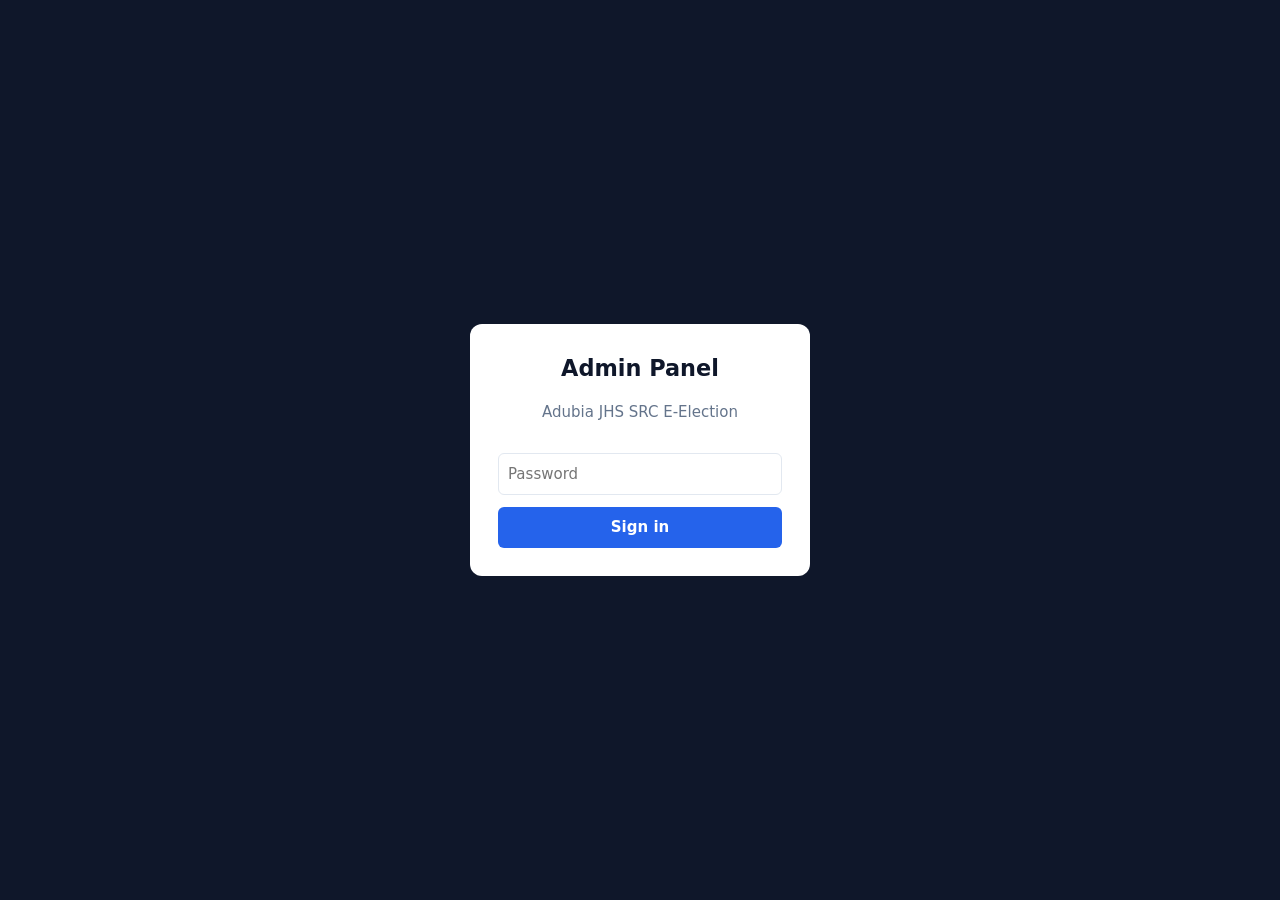
==== admin.html @ fd991176 "Add files via upload" ====
<!DOCTYPE html>
<html lang="en">
<head>
<meta charset="utf-8">
<meta name="viewport" content="width=device-width, initial-scale=1, viewport-fit=cover">
<title>Admin – Adubia JHS E-Election</title>
<link rel="stylesheet" href="admin.css">
</head>
<body>
<div id="root"></div>
<script src="data.js"></script>
<script src="admin.js"></script>
</body>
</html>
---- admin.css ----
/* ADMIN PAGE – professional dashboard with sidebar */
:root{--side:#0f172a;--bg:#eef1f6;--card:#fff;--ink:#0f172a;--mut:#64748b;--pri:#2563eb;--ok:#16a34a;--bad:#ef4444;--bd:#e2e8f0}
*{box-sizing:border-box}html,body{margin:0}
body{background:var(--bg);color:var(--ink);font:15px/1.5 system-ui,"Segoe UI",Roboto,sans-serif}
.wrap{display:flex;min-height:100vh}
aside{width:230px;background:var(--side);color:#cbd5e1;padding:20px 12px;display:flex;flex-direction:column;gap:4px;flex:none}
.brand{color:#fff;font-weight:700;font-size:1.1rem;padding:6px 10px 18px}.brand small{display:block;color:#64748b;font-weight:400}
aside button{background:none;border:0;color:inherit;text-align:left;padding:11px 12px;border-radius:8px;font:inherit;cursor:pointer}
aside button:hover{background:#1e293b}aside button.on{background:var(--pri);color:#fff}
aside .sp{flex:1}
section.main{flex:1;padding:22px;min-width:0;max-width:1100px}
h1{margin:0 0 16px;font-size:1.4rem}h3{margin:0 0 12px}
.stats{display:grid;grid-template-columns:repeat(auto-fit,minmax(150px,1fr));gap:12px;margin-bottom:16px}
.stat{background:var(--card);border-radius:10px;padding:14px;border-left:5px solid var(--pri)}
.stat b{display:block;font-size:1.7rem}.stat span{color:var(--mut);font-size:.85rem}
.panel{background:var(--card);border-radius:10px;padding:16px;margin-bottom:16px;box-shadow:0 1px 3px rgba(0,0,0,.06)}
.mut{color:var(--mut)}
.cols{display:flex;gap:18px;align-items:flex-end;overflow-x:auto;padding-bottom:6px}
.col{display:flex;flex-direction:column;align-items:center;min-width:92px;text-align:center;gap:4px}
.colbar{height:170px;width:46px;background:#f1f5f9;border-radius:8px;display:flex;align-items:flex-end;overflow:hidden}
.colbar i{display:block;width:100%;min-height:3px;border-radius:8px 8px 0 0;transition:height .4s}
i.ok{background:var(--ok)}i.bad{background:var(--bad)}
.cn{font-weight:700;font-size:1.1rem}.cl{font-size:.82rem;font-weight:600}
.tag{font-size:.7rem;color:#fff;padding:1px 8px;border-radius:10px}.tag.ok{background:var(--ok)}.tag.bad{background:var(--bad)}.tag.na{background:#94a3b8}
.av{width:44px;height:44px;border-radius:50%;object-fit:cover;background:var(--pri);color:#fff;display:flex;align-items:center;justify-content:center;font-weight:700}
.grid2{display:grid;grid-template-columns:repeat(auto-fit,minmax(200px,1fr));gap:12px}
label{display:block;font-weight:600;margin:8px 0 3px;font-size:.88rem}
input,select{width:100%;padding:9px;border:1px solid var(--bd);border-radius:6px;font:inherit}
.btn{background:var(--pri);color:#fff;border:0;padding:9px 16px;border-radius:6px;font:inherit;font-weight:600;cursor:pointer;margin-top:12px}
.btn.red{background:var(--bad)}.btn.ok{background:var(--ok)}.btn.sm{padding:5px 10px;margin:0;font-size:.82rem}
.err{color:var(--bad);margin-top:8px}
table{width:100%;border-collapse:collapse}th,td{padding:9px 8px;text-align:left;border-bottom:1px solid var(--bd)}
th{font-size:.8rem;color:var(--mut);text-transform:uppercase}.tw{overflow-x:auto}
.pill{padding:2px 10px;border-radius:12px;color:#fff;font-weight:600;font-size:.8rem}.pill.ok{background:var(--ok)}.pill.bad{background:var(--bad)}.pill.na{background:#94a3b8}
.bar{display:flex;align-items:center;gap:8px;margin:5px 0}.bar .t{flex:1;height:10px;background:#f1f5f9;border-radius:5px;overflow:hidden}.bar .t i{display:block;height:100%;background:var(--pri)}.bar span{min-width:110px;font-size:.85rem}
.lg{min-height:100vh;display:flex;align-items:center;justify-content:center;background:var(--side);padding:16px}
.lgbox{background:#fff;border-radius:12px;padding:28px;width:100%;max-width:340px;text-align:center}
.lgbox h1{margin-bottom:2px}.lgbox input{margin:14px 0 0}.lgbox .btn{width:100%}
@media(max-width:720px){.wrap{flex-direction:column}aside{width:100%;flex-direction:row;overflow-x:auto;padding:8px}.brand,.sp{display:none}aside button{white-space:nowrap}section.main{padding:14px}}
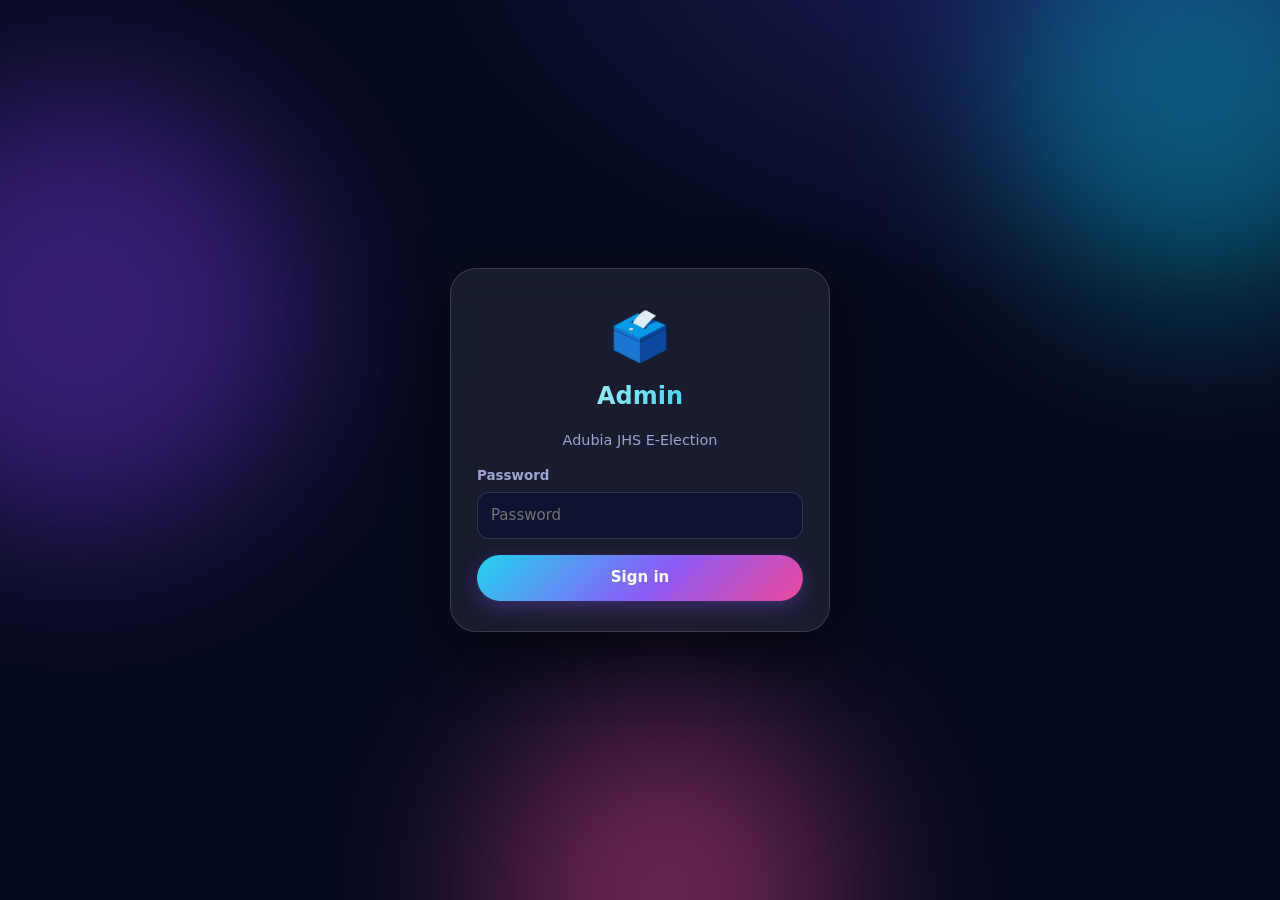
==== commit bd7f6531: "Add files via upload" ====
--- a/admin.html
+++ b/admin.html
@@ -1,14 +1,12 @@
 <!DOCTYPE html>
-<html lang="en">
-<head>
-<meta charset="utf-8">
+<html lang="en"><head><meta charset="utf-8">
 <meta name="viewport" content="width=device-width, initial-scale=1, viewport-fit=cover">
-<title>Admin – Adubia JHS E-Election</title>
-<link rel="stylesheet" href="admin.css">
-</head>
-<body>
+<meta name="theme-color" content="#070b1f">
+<title>Admin – Adubia JHS Election</title>
+<link rel="stylesheet" href="admin.css?v=3"></head>
+<body data-page="admin">
+<div class="bg"><span class="orb o1"></span><span class="orb o2"></span><span class="orb o3"></span></div>
 <div id="root"></div>
-<script src="data.js"></script>
-<script src="admin.js"></script>
-</body>
-</html>
+<script src="data.js?v=3"></script>
+<script src="admin.js?v=3"></script>
+</body></html>
--- a/admin.css
+++ b/admin.css
@@ -1,39 +1,93 @@
-/* ADMIN PAGE – professional dashboard with sidebar */
-:root{--side:#0f172a;--bg:#eef1f6;--card:#fff;--ink:#0f172a;--mut:#64748b;--pri:#2563eb;--ok:#16a34a;--bad:#ef4444;--bd:#e2e8f0}
+:root{--ink:#e9edff;--mut:#9aa6d1;--glass:rgba(255,255,255,.07);--line:rgba(255,255,255,.14);--c1:#22d3ee;--c2:#8b5cf6;--c3:#ec4899;--gold:#fbbf24;--ok:#34d399;--bad:#fb7185;--grad:linear-gradient(135deg,#22d3ee,#8b5cf6 55%,#ec4899)}
 *{box-sizing:border-box}html,body{margin:0}
-body{background:var(--bg);color:var(--ink);font:15px/1.5 system-ui,"Segoe UI",Roboto,sans-serif}
-.wrap{display:flex;min-height:100vh}
-aside{width:230px;background:var(--side);color:#cbd5e1;padding:20px 12px;display:flex;flex-direction:column;gap:4px;flex:none}
-.brand{color:#fff;font-weight:700;font-size:1.1rem;padding:6px 10px 18px}.brand small{display:block;color:#64748b;font-weight:400}
-aside button{background:none;border:0;color:inherit;text-align:left;padding:11px 12px;border-radius:8px;font:inherit;cursor:pointer}
-aside button:hover{background:#1e293b}aside button.on{background:var(--pri);color:#fff}
-aside .sp{flex:1}
-section.main{flex:1;padding:22px;min-width:0;max-width:1100px}
-h1{margin:0 0 16px;font-size:1.4rem}h3{margin:0 0 12px}
-.stats{display:grid;grid-template-columns:repeat(auto-fit,minmax(150px,1fr));gap:12px;margin-bottom:16px}
-.stat{background:var(--card);border-radius:10px;padding:14px;border-left:5px solid var(--pri)}
-.stat b{display:block;font-size:1.7rem}.stat span{color:var(--mut);font-size:.85rem}
-.panel{background:var(--card);border-radius:10px;padding:16px;margin-bottom:16px;box-shadow:0 1px 3px rgba(0,0,0,.06)}
-.mut{color:var(--mut)}
-.cols{display:flex;gap:18px;align-items:flex-end;overflow-x:auto;padding-bottom:6px}
-.col{display:flex;flex-direction:column;align-items:center;min-width:92px;text-align:center;gap:4px}
-.colbar{height:170px;width:46px;background:#f1f5f9;border-radius:8px;display:flex;align-items:flex-end;overflow:hidden}
-.colbar i{display:block;width:100%;min-height:3px;border-radius:8px 8px 0 0;transition:height .4s}
-i.ok{background:var(--ok)}i.bad{background:var(--bad)}
-.cn{font-weight:700;font-size:1.1rem}.cl{font-size:.82rem;font-weight:600}
-.tag{font-size:.7rem;color:#fff;padding:1px 8px;border-radius:10px}.tag.ok{background:var(--ok)}.tag.bad{background:var(--bad)}.tag.na{background:#94a3b8}
-.av{width:44px;height:44px;border-radius:50%;object-fit:cover;background:var(--pri);color:#fff;display:flex;align-items:center;justify-content:center;font-weight:700}
-.grid2{display:grid;grid-template-columns:repeat(auto-fit,minmax(200px,1fr));gap:12px}
-label{display:block;font-weight:600;margin:8px 0 3px;font-size:.88rem}
-input,select{width:100%;padding:9px;border:1px solid var(--bd);border-radius:6px;font:inherit}
-.btn{background:var(--pri);color:#fff;border:0;padding:9px 16px;border-radius:6px;font:inherit;font-weight:600;cursor:pointer;margin-top:12px}
-.btn.red{background:var(--bad)}.btn.ok{background:var(--ok)}.btn.sm{padding:5px 10px;margin:0;font-size:.82rem}
-.err{color:var(--bad);margin-top:8px}
-table{width:100%;border-collapse:collapse}th,td{padding:9px 8px;text-align:left;border-bottom:1px solid var(--bd)}
-th{font-size:.8rem;color:var(--mut);text-transform:uppercase}.tw{overflow-x:auto}
-.pill{padding:2px 10px;border-radius:12px;color:#fff;font-weight:600;font-size:.8rem}.pill.ok{background:var(--ok)}.pill.bad{background:var(--bad)}.pill.na{background:#94a3b8}
-.bar{display:flex;align-items:center;gap:8px;margin:5px 0}.bar .t{flex:1;height:10px;background:#f1f5f9;border-radius:5px;overflow:hidden}.bar .t i{display:block;height:100%;background:var(--pri)}.bar span{min-width:110px;font-size:.85rem}
-.lg{min-height:100vh;display:flex;align-items:center;justify-content:center;background:var(--side);padding:16px}
-.lgbox{background:#fff;border-radius:12px;padding:28px;width:100%;max-width:340px;text-align:center}
-.lgbox h1{margin-bottom:2px}.lgbox input{margin:14px 0 0}.lgbox .btn{width:100%}
-@media(max-width:720px){.wrap{flex-direction:column}aside{width:100%;flex-direction:row;overflow-x:auto;padding:8px}.brand,.sp{display:none}aside button{white-space:nowrap}section.main{padding:14px}}
+body{min-height:100vh;color:var(--ink);background:#070b1f;font:15px/1.55 system-ui,-apple-system,"Segoe UI",Roboto,sans-serif;overflow-x:hidden}
+.bg{position:fixed;inset:0;z-index:-1;overflow:hidden;background:radial-gradient(1100px 650px at 85% -10%,#1b1f5e,transparent 60%),#070b1f}
+.orb{position:absolute;border-radius:50%;filter:blur(80px);opacity:.42;animation:drift 20s ease-in-out infinite alternate}
+.o1{width:440px;height:440px;background:#7c3aed;left:-140px;top:10%}.o2{width:400px;height:400px;background:#06b6d4;right:-120px;top:-100px;animation-duration:25s}.o3{width:360px;height:360px;background:#ec4899;left:38%;bottom:-170px;animation-duration:29s}
+@keyframes drift{to{transform:translate(70px,50px) scale(1.18)}}
+.dot{position:absolute;bottom:-12px;border-radius:50%;background:#fff;opacity:.4;animation:rise linear infinite}@keyframes rise{to{transform:translateY(-112vh);opacity:0}}
+h1{margin:0 0 16px;font-size:1.5rem}h3{margin:0 0 10px}.mut{color:var(--mut);font-size:.9rem}
+/* login */
+.lg{min-height:100vh;display:flex;align-items:center;justify-content:center;padding:16px}
+.lgbox{width:100%;max-width:380px;text-align:center;background:var(--glass);border:1px solid var(--line);border-radius:26px;padding:30px 26px;backdrop-filter:blur(18px);box-shadow:0 20px 60px #0008;animation:up .7s cubic-bezier(.2,.8,.2,1) both}
+.lgbox .logo{font-size:3rem;display:inline-block;animation:floaty 3s ease-in-out infinite}@keyframes floaty{50%{transform:translateY(-8px) rotate(-7deg)}}
+.lgbox h1{margin:4px 0 2px;background:linear-gradient(90deg,#fff,#22d3ee,#a78bfa,#f472b6,#fff);background-size:300% 100%;-webkit-background-clip:text;background-clip:text;color:transparent;animation:shine 7s linear infinite}
+@keyframes shine{to{background-position:-300% 0}}.lgbox .btn{width:100%;margin:16px 0 0}.lgbox label{text-align:left}
+/* top bar + tabs */
+.bar{position:sticky;top:0;z-index:30;display:flex;align-items:center;justify-content:space-between;gap:10px;padding:max(10px,env(safe-area-inset-top)) 18px 10px;background:#0a0f2ccc;border-bottom:1px solid var(--line);backdrop-filter:blur(16px);-webkit-backdrop-filter:blur(16px)}
+.brand{display:flex;align-items:center;gap:10px;min-width:0}.brand .logo{font-size:1.7rem;animation:floaty 3.4s ease-in-out infinite}
+.brand b{display:block;line-height:1.2;white-space:nowrap;overflow:hidden;text-overflow:ellipsis}.brand small{color:var(--c1);font-weight:700;letter-spacing:.6px;font-size:.72rem;text-transform:uppercase}
+.barR{display:flex;align-items:center;gap:10px}
+.live{display:inline-flex;align-items:center;gap:7px;font-size:.8rem;font-weight:700;color:var(--ok)}.live i{width:9px;height:9px;border-radius:50%;background:currentColor;animation:pulse 1.6s infinite}
+body[data-net="off"] .live{color:var(--bad)}@keyframes pulse{0%{box-shadow:0 0 0 0 currentColor}70%{box-shadow:0 0 0 9px transparent}100%{box-shadow:0 0 0 0 transparent}}
+.tabs{display:flex;gap:8px;overflow-x:auto;padding:14px 18px 4px;max-width:1120px;margin:0 auto;scrollbar-width:none}.tabs::-webkit-scrollbar{display:none}
+.tabs button{flex:none;border:1px solid var(--line);background:var(--glass);color:var(--mut);font:inherit;font-weight:700;padding:9px 18px;border-radius:30px;cursor:pointer;transition:.25s}
+.tabs button:hover{color:#fff;transform:translateY(-2px)}.tabs button.on{background:var(--grad);color:#fff;border-color:transparent;box-shadow:0 8px 24px #8b5cf65c}
+.page{max-width:1120px;margin:0 auto;padding:14px 18px 60px}
+/* entrance (only when you change tab, never on silent refreshes) */
+.enter>*{animation:up .6s cubic-bezier(.2,.8,.2,1) both}
+.enter>*:nth-child(2){animation-delay:.07s}.enter>*:nth-child(3){animation-delay:.14s}.enter>*:nth-child(4){animation-delay:.21s}.enter>*:nth-child(5){animation-delay:.28s}.enter>*:nth-child(6){animation-delay:.35s}
+@keyframes up{from{opacity:0;transform:translateY(24px) scale(.98)}}
+/* cards */
+.card{background:var(--glass);border:1px solid var(--line);border-radius:20px;padding:18px;margin-bottom:16px;backdrop-filter:blur(14px);-webkit-backdrop-filter:blur(14px)}
+.grid2{display:grid;grid-template-columns:repeat(auto-fit,minmax(280px,1fr));gap:16px;margin-bottom:16px}.grid2>.card{margin:0}
+.hero4{display:grid;grid-template-columns:230px repeat(auto-fit,minmax(150px,1fr));gap:16px;margin-bottom:16px}
+.stat{position:relative;overflow:hidden;background:var(--glass);border:1px solid var(--line);border-radius:20px;padding:18px;transition:.3s}
+.stat::before{content:"";position:absolute;left:0;top:0;right:0;height:4px;background:var(--grad)}
+.stat:hover{transform:translateY(-4px);box-shadow:0 14px 34px #8b5cf62e}
+.stat b{display:block;font-size:2rem;line-height:1.2}.stat span{color:var(--mut);font-size:.82rem}
+.ringcard{display:flex;flex-direction:column;align-items:center;justify-content:center}
+.ring{width:150px;height:150px;transform:rotate(-90deg)}.ring circle{fill:none;stroke-width:9}
+.rb{stroke:#ffffff1c}.rf{stroke:url(#g);stroke-linecap:round;stroke-dasharray:var(--c);stroke-dashoffset:var(--to);animation:ringin 1.3s cubic-bezier(.2,.8,.2,1)}
+@keyframes ringin{from{stroke-dashoffset:var(--from)}}
+.rt{transform:rotate(90deg);transform-origin:60px 60px;fill:#fff;font-size:24px;font-weight:800}
+/* race bars */
+.race{margin-top:6px}.rw{display:flex;align-items:center;gap:12px;padding:9px;border-radius:16px;margin-bottom:6px;border:1px solid transparent;transition:.3s}
+.rw .rank{width:26px;text-align:center;font-weight:800;color:var(--mut)}
+.rw.lead{background:#34d3991a;border-color:#34d39955;box-shadow:0 0 28px #34d39926}
+.rw.lag .fill{background:linear-gradient(90deg,#fb7185,#f43f5e)}.rw.lead .fill{background:linear-gradient(90deg,#10b981,#6ee7b7)}.rw.na .fill{background:#ffffff33}
+.ph{position:relative;width:48px;height:48px;flex:none;border-radius:50%;padding:3px}
+.ph::before{content:"";position:absolute;inset:0;border-radius:50%;background:conic-gradient(var(--c1),var(--c2),var(--c3),var(--gold),var(--c1));opacity:0}
+.lead .ph::before{opacity:1;animation:spin 3s linear infinite}@keyframes spin{to{transform:rotate(360deg)}}
+.av{position:relative;width:100%;height:100%;border-radius:50%;object-fit:cover;border:2px solid #0b1030;background:var(--grad);color:#fff;display:flex;align-items:center;justify-content:center;font-weight:800;font-size:.85rem;flex:none}
+.rg{flex:1;min-width:0}.rn{font-weight:700;display:flex;align-items:center;gap:8px;flex-wrap:wrap}
+.track{height:12px;border-radius:7px;background:#ffffff1a;overflow:hidden;margin-top:5px}.fill{display:block;height:100%;border-radius:7px;animation:growW 1.1s cubic-bezier(.2,.8,.2,1)}
+@keyframes growW{from{width:var(--from)}}
+.cnt{min-width:58px;text-align:right;font-size:1.25rem;font-weight:800}.cnt small{display:block;color:var(--mut);font-size:.72rem;font-weight:500}
+.tag{font-size:.68rem;padding:1px 10px;border-radius:10px;font-weight:800;letter-spacing:.4px}
+.tag.ok{background:#34d39926;color:var(--ok);border:1px solid #34d39966}.tag.bad{background:#fb718526;color:var(--bad);border:1px solid #fb718566}.tag.na{background:#ffffff1a;color:var(--mut)}
+.bar{display:flex;align-items:center;gap:10px;margin:10px 0;font-size:.9rem}.bar span{width:110px;flex:none}.bar .t{flex:1;height:10px;background:#ffffff1a;border-radius:6px;overflow:hidden}
+.bar .t i{display:block;height:100%;background:var(--grad);border-radius:6px;animation:growW 1.1s cubic-bezier(.2,.8,.2,1)}.bar b{min-width:92px;text-align:right}
+/* forms + buttons */
+label{display:block;font-weight:700;margin:12px 0 5px;font-size:.84rem;color:var(--mut)}
+input,select{width:100%;padding:11px 13px;border-radius:12px;border:1px solid var(--line);background:#0c1233cc;color:var(--ink);font:inherit;transition:.2s}
+input:focus,select:focus{outline:0;border-color:var(--c1);box-shadow:0 0 0 4px #22d3ee2e}input[type=file]{padding:9px}
+.btn{position:relative;overflow:hidden;background:var(--grad);color:#fff;border:0;padding:11px 20px;border-radius:30px;font:inherit;font-weight:700;cursor:pointer;margin:14px 8px 0 0;transition:.25s;box-shadow:0 6px 20px #8b5cf64d}
+.btn:hover{transform:translateY(-2px) scale(1.03)}.btn:active{transform:scale(.97)}
+.btn.red{background:linear-gradient(135deg,#fb7185,#e11d48);box-shadow:0 6px 20px #e11d484d}.btn.ok{background:linear-gradient(135deg,#10b981,#34d399);box-shadow:0 6px 20px #10b9814d}
+.btn.ghost{background:var(--glass);border:1px solid var(--line);box-shadow:none;margin:0}.btn.sm{padding:6px 13px;font-size:.8rem;margin:0 6px 0 0}
+.err{background:#fb71851f;border:1px solid #fb718566;color:#ffc1cb;border-radius:12px;padding:10px 14px;margin:12px 0;font-weight:600;animation:shakeX .4s}@keyframes shakeX{25%{transform:translateX(-7px)}75%{transform:translateX(7px)}}
+.pill{display:inline-flex;align-items:center;gap:6px;padding:3px 13px;border-radius:14px;font-size:.76rem;font-weight:800}
+.pill.ok{background:#34d39926;color:var(--ok);border:1px solid #34d39966}.pill.ok::before{content:"";width:7px;height:7px;border-radius:50%;background:currentColor;animation:pulse 1.6s infinite}
+.pill.bad{background:#fb718526;color:var(--bad);border:1px solid #fb718566}.pill.na{background:#fbbf2420;color:var(--gold);border:1px solid #fbbf2455}
+/* candidate cards */
+.cgrid{display:grid;grid-template-columns:repeat(auto-fill,minmax(170px,1fr));gap:14px}
+.cc{text-align:center;background:#ffffff0d;border:1px solid var(--line);border-radius:18px;padding:16px 10px;transition:.3s}.cc:hover{transform:translateY(-5px);border-color:var(--c1)}
+.cc .ph{width:84px;height:84px;margin:0 auto 8px}.cc .ph::before{opacity:1;animation:spin 6s linear infinite}.cc b{display:block}.cc .mut{margin-bottom:8px}
+/* tables */
+.tw{overflow-x:auto}table{width:100%;border-collapse:collapse}th,td{text-align:left;padding:9px 8px;border-bottom:1px solid var(--line);font-size:.9rem;vertical-align:middle}th{color:var(--mut);font-weight:700}
+.enter tbody tr,.enter tr{animation:up .45s both}
+.link{background:#0c1233cc;border:1px dashed var(--line);padding:10px 12px;border-radius:12px;word-break:break-all;font-size:.88rem}
+.switch{display:flex;align-items:center;gap:14px;flex-wrap:wrap}.orbit{width:54px;height:54px;border-radius:50%;display:flex;align-items:center;justify-content:center;font-size:1.5rem;position:relative}
+.orbit::after{content:"";position:absolute;inset:-6px;border-radius:50%;border:2px solid currentColor;opacity:.5;animation:ping 2.4s infinite}@keyframes ping{to{transform:scale(1.35);opacity:0}}
+.orbit.open{color:var(--ok);background:#34d39922}.orbit.closed{color:var(--bad);background:#fb718522}.orbit.setup{color:var(--gold);background:#fbbf2422}
+.winbanner{display:flex;align-items:center;gap:12px;padding:10px 14px;border-radius:16px;background:#fbbf2418;border:1px solid #fbbf2466;margin-bottom:10px;animation:winglow 2.4s infinite}@keyframes winglow{50%{box-shadow:0 0 30px #fbbf2455}}
+.winbanner .ph{width:54px;height:54px}.winbanner .ph::before{opacity:1;animation:spin 3s linear infinite}
+/* toasts */
+#toasts{position:fixed;right:16px;bottom:16px;display:flex;flex-direction:column;gap:8px;z-index:100}
+.toast{background:#0f1840;border:1px solid #34d39977;color:#fff;padding:11px 18px;border-radius:14px;font-weight:600;box-shadow:0 12px 34px #000a;animation:tin .4s cubic-bezier(.2,1.2,.4,1) both}
+.toast.bad{border-color:#fb718599}.toast.out{animation:tout .45s both}@keyframes tin{from{opacity:0;transform:translateX(60px)}}@keyframes tout{to{opacity:0;transform:translateX(60px)}}
+@media(max-width:760px){.hero4{grid-template-columns:1fr 1fr}.ringcard{grid-column:1/-1}.page{padding:12px 12px 50px}.bar{padding-left:12px;padding-right:12px}.tabs{padding-left:12px}}
+@media print{.bar,.tabs,.btn{display:none}body{background:#fff;color:#000}.card{border-color:#ccc}}
+@media(prefers-reduced-motion:reduce){*,*::before,*::after{animation:none!important;transition:none!important}}
+.live .offt{display:none}body[data-net="off"] .live .on{display:none}body[data-net="off"] .live .offt{display:inline}
